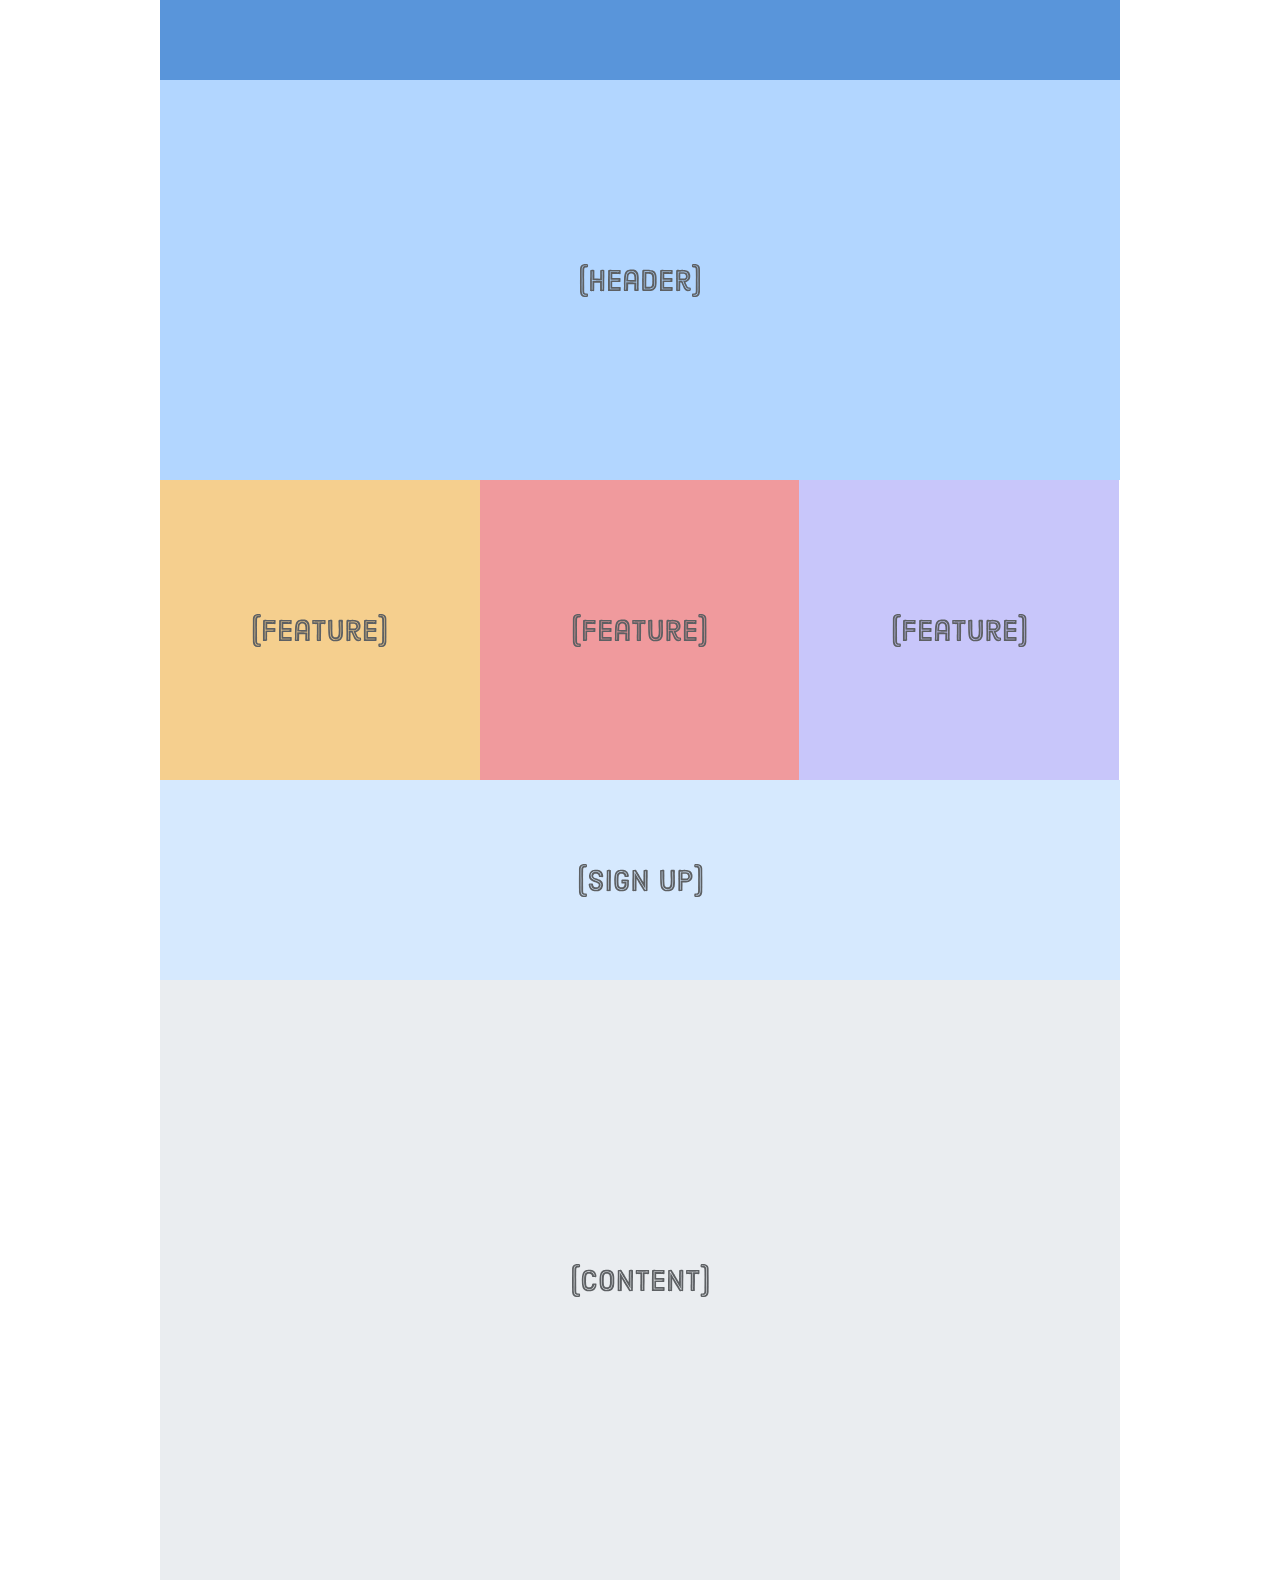
==== responsive-design/index.html @ 1304de8e "responsive design" ====
<!DOCTYPE html>
<html lang='en'>
  <head>
    <meta charset='UTF-8'/>
    <meta name='viewport'
      content='width=device-width, initial-scale=1.0, maximum-scale=1.0' />
    <title>Responsive Design</title>
    <link rel='stylesheet' href='styles.css'/>
  </head>
  <body>
    <div class='page'>
      <div class='section menu'></div>
      <div class='section header'>
        <img src='images/header.svg'/>
      </div>
      <div class='section content'>
        <img src='images/content.svg'/>
      </div>
      <div class='section sign-up'>
        <img src='images/sign-up.svg'/>
      </div>
      <div class='section feature-1'>
        <img src='images/feature.svg'/>
      </div>
      <div class='section feature-2'>
        <img src='images/feature.svg'/>
      </div>
      <div class='section feature-3'>
        <img src='images/feature.svg'/>
      </div>
    </div>
  </body>
</html>
---- responsive-design/styles.css ----
* {
  margin: 0;
  padding: 0;
  box-sizing: border-box;
}

.page {
  display: flex;
  flex-wrap: wrap;
}

.section {
  width: 100%;
  height: 300px;
  display: flex;
  justify-content: center;
  align-items: center;
}

.menu {
  background-color: #5995DA;
  height: 80px;
}

.content {
  background-color: #EAEDF0;
  height: 600px;
}

.sign-up {
  background-color: #D6E9FE;
}

.header {
  background-color: #B2D6FF;
}

.feature-1 {
  background-color: #F5CF8E;
}

.feature-2 {
  background-color: #F09A9D;
}

.feature-3 {
  background-color: #C8C6FA;
}

/* Tablet Styles */
@media only screen and (min-width: 401px) and (max-width: 960px) {
  .sign-up,
  .feature-1,
  .feature-2,
  .feature-3 {
    width: 50%;
  }
}

/* Desktop Styles */
@media only screen and (min-width: 961px) {
  .page {
    width: 960px;
    margin: 0 auto;
  }

  .feature-1,
  .feature-2,
  .feature-3 {
    width: 33.3%;
  }

  .header {
    height: 400px;
  }

  .sign-up {
    height: 200px;
    order: 1;
  }

  .content {
    order: 2;
  }
}
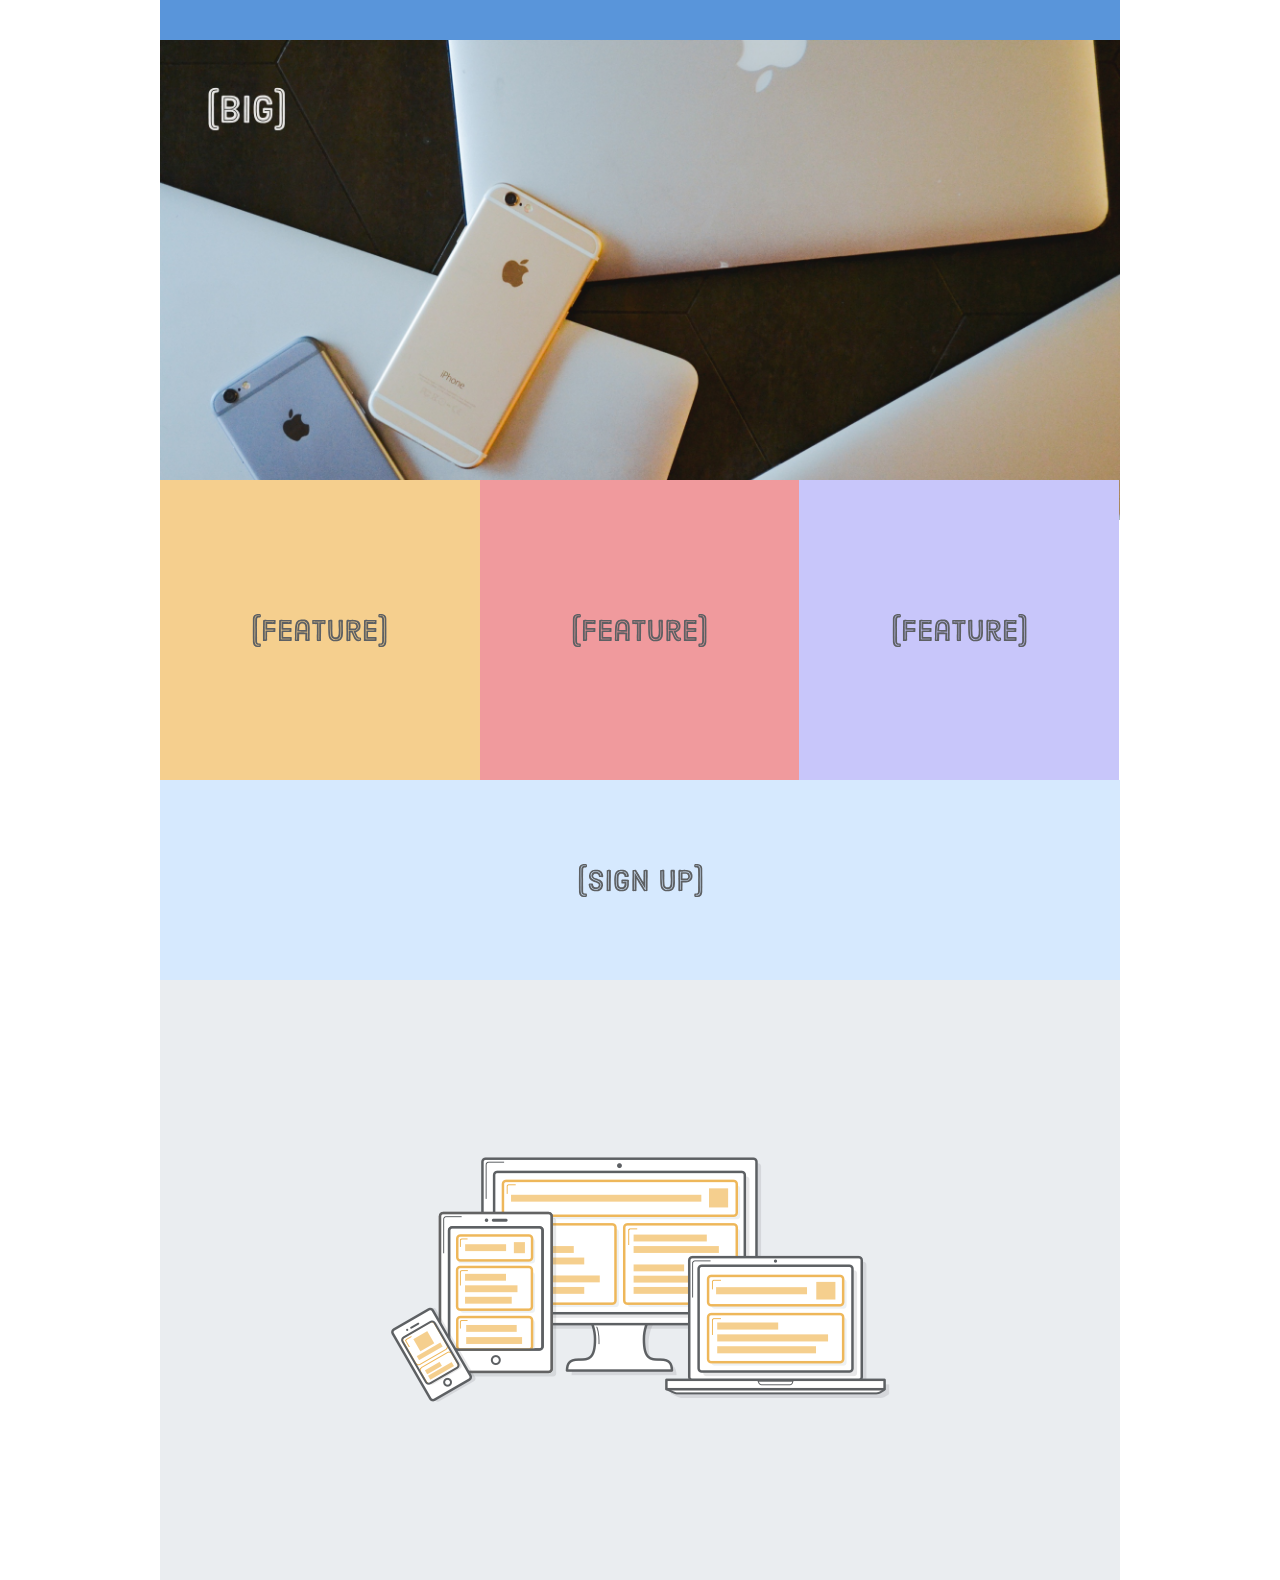
==== commit a3e6aa84: "responsive design" ====
--- a/responsive-design/index.html
+++ b/responsive-design/index.html
@@ -11,10 +11,21 @@
     <div class='page'>
       <div class='section menu'></div>
       <div class='section header'>
-        <img src='images/header.svg'/>
+        <div class='photo'>
+          <picture>
+            <source srcset="images/photo-big.jpg" media="(min-width: 401px)"/>
+            <source srcset="images/photo-tall.jpg" media="(max-width: 400px)"/>
+            <img src='images/photo-small.jpg'/>
+          </picture>
+        </div>
       </div>
       <div class='section content'>
-        <img src='images/content.svg'/>
+        <div class='illustration'>
+          <img src='illustration-small.png'
+               srcset='images/illustration-small.png 1x,
+                       images/illustration-big.png 2x'
+               style='max-width: 500px'/>
+        </div>
       </div>
       <div class='section sign-up'>
         <img src='images/sign-up.svg'/>
--- a/responsive-design/styles.css
+++ b/responsive-design/styles.css
@@ -47,6 +47,16 @@
   background-color: #C8C6FA;
 }
 
+.illustration img {
+  width: 100%;
+  display: block;
+}
+
+.photo img {
+  width: 100%;
+  display: block;
+}
+
 /* Tablet Styles */
 @media only screen and (min-width: 401px) and (max-width: 960px) {
   .sign-up,
